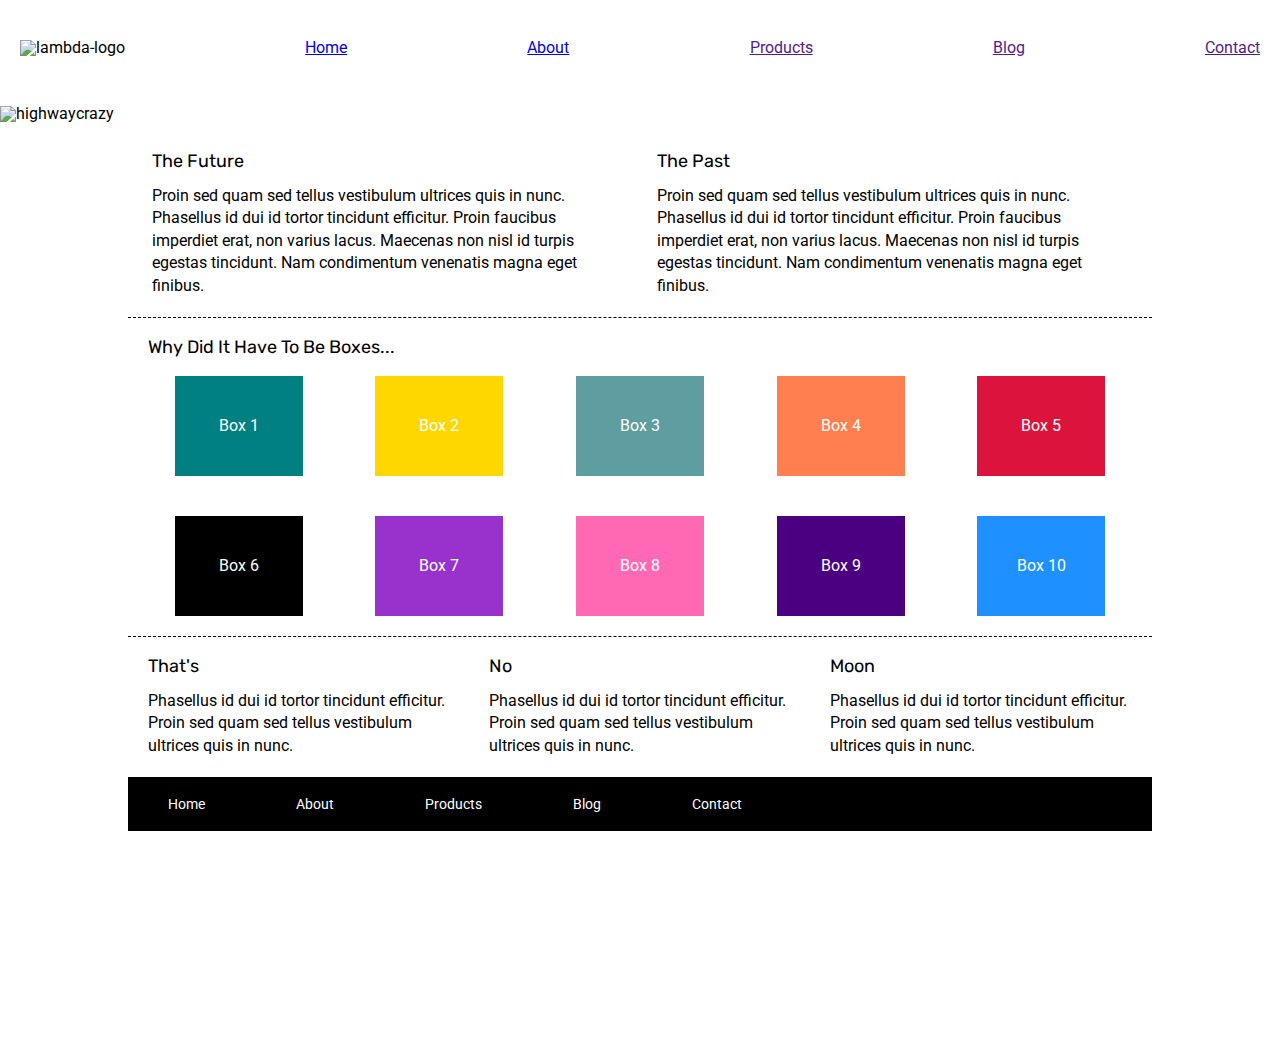
==== index.html @ 0151e355 "Made changes to HTML home page and CSS" ====
<!doctype html>

<html lang="en">
<head>
  <meta charset="utf-8">

  <title>Sprint Challenge - Home</title>

  <link href="https://fonts.googleapis.com/css?family=Roboto|Rubik" rel="stylesheet">
  <link rel="stylesheet" href="css/index.css">

</head>

<header>

    <nav class="navigation">
            <img src="img/lambda-black.png" alt="lambda-logo">

            <a class="header-icons" href="index.html">Home</a>
            <a class="header-icons" href="about.html">About</a>
            <a class="header-icons" href="">Products</a>
            <a class="header-icons" href="">Blog</a>
            <a class="header-icons" href="">Contact</a>
    </nav>

</header>

<section>
        <div class="highway">
        <img src="img/jumbo.jpg" alt="highwaycrazy">
    </div>

</section>

<body>
    <div class="container">
   
        <section class="top-content">
            <div class="text-container">
                <h2>The Future</h2>
                <p>Proin sed quam sed tellus vestibulum ultrices quis in nunc. Phasellus id dui id tortor tincidunt efficitur. Proin faucibus imperdiet erat, non varius lacus. Maecenas non nisl id turpis egestas tincidunt. Nam condimentum venenatis magna eget finibus.</p>
            </div>
            <div class="text-container">
                <h2>The Past</h2>
                <p>Proin sed quam sed tellus vestibulum ultrices quis in nunc. Phasellus id dui id tortor tincidunt efficitur. Proin faucibus imperdiet erat, non varius lacus. Maecenas non nisl id turpis egestas tincidunt. Nam condimentum venenatis magna eget finibus.</p>
            </div>
        </section>
        
        <section class="middle-content">
        
            <h2>Why Did It Have To Be Boxes...</h2>
            
            <div class="boxes">
                <div class="box box1">Box 1</div>
                <div class="box box2">Box 2</div>
                <div class="box box3">Box 3</div>
                <div class="box box4">Box 4</div>
                <div class="box box5">Box 5</div>
                <div class="box box 6">Box 6</div>
                <div class="box box7">Box 7</div>
                <div class="box box8">Box 8</div>
                <div class="box box9">Box 9</div>
                <div class="box box10">Box 10</div>
            </div>
        
        </section>

        <section class="bottom-content">

            <div class="text-container">
                <h2>That's</h2>
                <p>Phasellus id dui id tortor tincidunt efficitur. Proin sed quam sed tellus vestibulum ultrices quis in nunc.</p>
            </div>
            <div class="text-container">
                <h2>No</h2>
                <p>Phasellus id dui id tortor tincidunt efficitur. Proin sed quam sed tellus vestibulum ultrices quis in nunc.</p>
            </div>
            <div class="text-container">
                <h2>Moon</h2>
                <p>Phasellus id dui id tortor tincidunt efficitur. Proin sed quam sed tellus vestibulum ultrices quis in nunc.</p>
            </div>

        </section>
        
        <footer>
            <nav>
                <a class="header-icons" href="index.html">Home</a>
                <a class="header-icons" href="about.html">About</a>
                <a class="header-icons" href="">Products</a>
                <a class="header-icons" href="">Blog</a>
                <a class="header-icons" href="">Contact</a>
            </nav>
        </footer>
    </div><!-- container -->        
</body>
</html>
---- css/index.css ----
/* http://meyerweb.com/eric/tools/css/reset/ 
   v2.0 | 20110126
   License: none (public domain)
*/

html, body, div, span, applet, object, iframe,
h1, h2, h3, h4, h5, h6, p, blockquote, pre,
a, abbr, acronym, address, big, cite, code,
del, dfn, em, img, ins, kbd, q, s, samp,
small, strike, strong, sub, sup, tt, var,
b, u, i, center,
dl, dt, dd, ol, ul, li,
fieldset, form, label, legend,
table, caption, tbody, tfoot, thead, tr, th, td,
article, aside, canvas, details, embed, 
figure, figcaption, footer, header, hgroup, 
menu, nav, output, ruby, section, summary,
time, mark, audio, video {
	margin: 0;
	padding: 0;
	border: 0;
	font-size: 100%;
	font: inherit;
	vertical-align: baseline;
}
/* HTML5 display-role reset for older browsers */
article, aside, details, figcaption, figure, 
footer, header, hgroup, menu, nav, section {
	display: block;
}
body {
	line-height: 1;
}
ol, ul {
	list-style: none;
}
blockquote, q {
	quotes: none;
}
blockquote:before, blockquote:after,
q:before, q:after {
	content: '';
	content: none;
}
table {
	border-collapse: collapse;
	border-spacing: 0;
}

* {
    box-sizing: border-box;
}

html, body {
    height: 100%;
    font-family: 'Roboto', sans-serif;
}

h1, h2, h3, h4, h5 {
    font-size: 18px;
    margin-bottom: 15px;
    font-family: 'Rubik', sans-serif;
}

p {
    line-height: 1.4;
}

.container {
    width: 80%;
    height: 100vh;
    margin: 0 auto;
}
nav{
    display:flex; 
    justify-content: space-between;
    margin:20px;
    align-items: baseline;
}

.navigation a:hover {
    color:red;
}

.navigation img {
    margin-top: 20px;
}

.highway img {
    width:100%;
    height: 20vh;
    margin: 30px 0;
}

.top-content {
    display: flex;
    flex-wrap: wrap;
    justify-content: space-evenly;
    margin-bottom: 20px;
    border-bottom: 1px dashed black;
}

.top-content .text-container {
    width: 48%;
    padding: 0 1%;
    padding-bottom: 20px;  
}

.middle-content {
    margin-bottom: 20px;
    border-bottom: 1px dashed black;
}

.middle-content h2 {
    padding: 0 2%;
    margin-bottom: 0;
}

.middle-content .boxes {
    display: flex;
    flex-wrap: wrap;
    justify-content: space-evenly;
}

.box {
    width: 12.5%;
    height: 100px;
    background: black;
    margin: 20px 2.5%;
    color: white;
    display: flex;
    align-items: center;
    justify-content: center;
}

.box1 {
    background: teal;
}

.box2 {
   background: gold; 
}

.box3 {
  background:cadetblue ;
}

.box4 {
    background:coral ;
  }

  .box5 {
    background:crimson ;
  }

  .box6 {
    background:forestgreen ;
  }

  .box7 {
    background:darkorchid ;
  }

  .box8 {
    background:hotpink ;
  }

  .box9 {
    background:indigo ;
  }

  .box10 {
    background:dodgerblue ;
  }


.bottom-content {
    display: flex;
    margin: 0 2% 20px;
    justify-content: space-around;
}

.bottom-content .text-container {
    padding-right: 4%;
}

.bottom-content .text-container:last-child {
    padding-right: 0;
}

footer {
    width: 100%;
    background: black;
}

footer nav {
    width: 60%;
    display: flex;
    justify-content: space-between;
    align-items: center;
    padding: 20px 2%;
    font-size: 14px;
}

footer nav a {
    color: white;
    text-decoration: none;
}
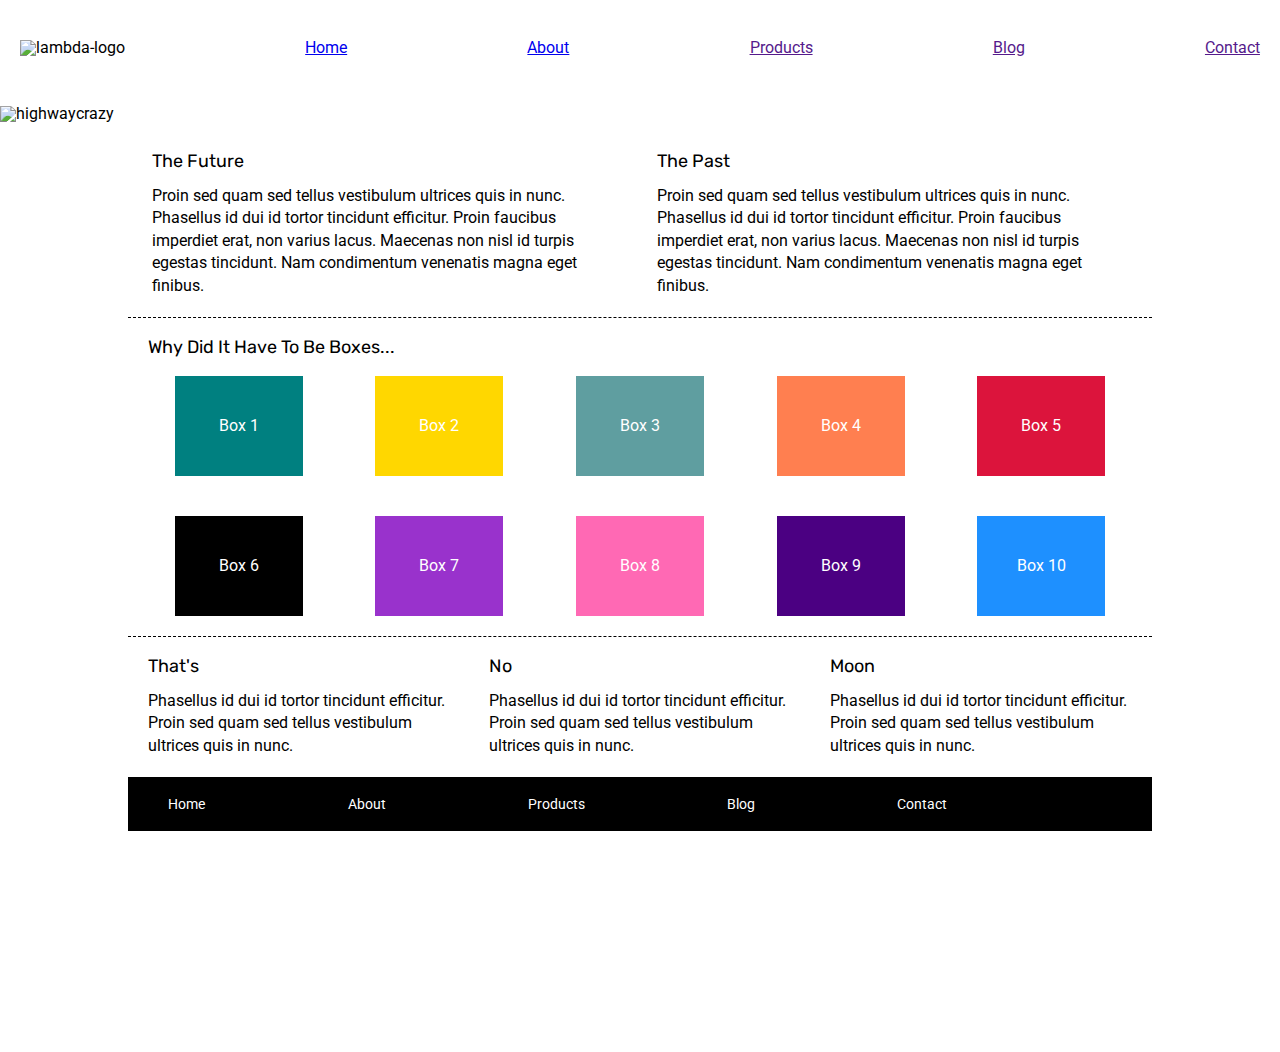
==== commit 54a4410b: "MVP Complete" ====
--- a/index.html
+++ b/index.html
@@ -81,7 +81,7 @@
             </div>
 
         </section>
-        
+
         <footer>
             <nav>
                 <a class="header-icons" href="index.html">Home</a>
@@ -91,6 +91,7 @@
                 <a class="header-icons" href="">Contact</a>
             </nav>
         </footer>
+
     </div><!-- container -->        
 </body>
 </html>--- a/css/index.css
+++ b/css/index.css
@@ -194,7 +194,7 @@
 }
 
 footer nav {
-    width: 60%;
+    width: 80%;
     display: flex;
     justify-content: space-between;
     align-items: center;
@@ -205,4 +205,57 @@
 footer nav a {
     color: white;
     text-decoration: none;
-}+}
+
+/* About Page*/
+
+.about {
+
+    margin: 4% 0;
+    border-bottom:1px dashed black;
+
+}
+
+.jumbo img{
+    width:100%;
+    height: 20vh;
+    margin: 30px 0;
+
+}
+
+.middle {
+    display: flex;
+    flex-wrap: wrap;
+    justify-content: space-evenly;
+    margin-bottom: 20px;
+
+
+}
+
+.middle .middle-text{
+    width: 48%;
+    padding: 0 1%;
+    padding-bottom: 20px;  
+    border-bottom: 1px dashed black;
+}
+
+
+.bottom {
+    display: flex;
+    flex-wrap: wrap;
+    justify-content: space-evenly;
+    margin-bottom: 20px;
+
+
+}
+
+.bottom .bottom-text{
+    width: 48%;
+    padding: 0 1%;
+    padding-bottom: 20px;  
+    border-bottom: 1px dashed black;
+}
+.end {
+    display:inline-block;
+    margin:5% 0;
+}
